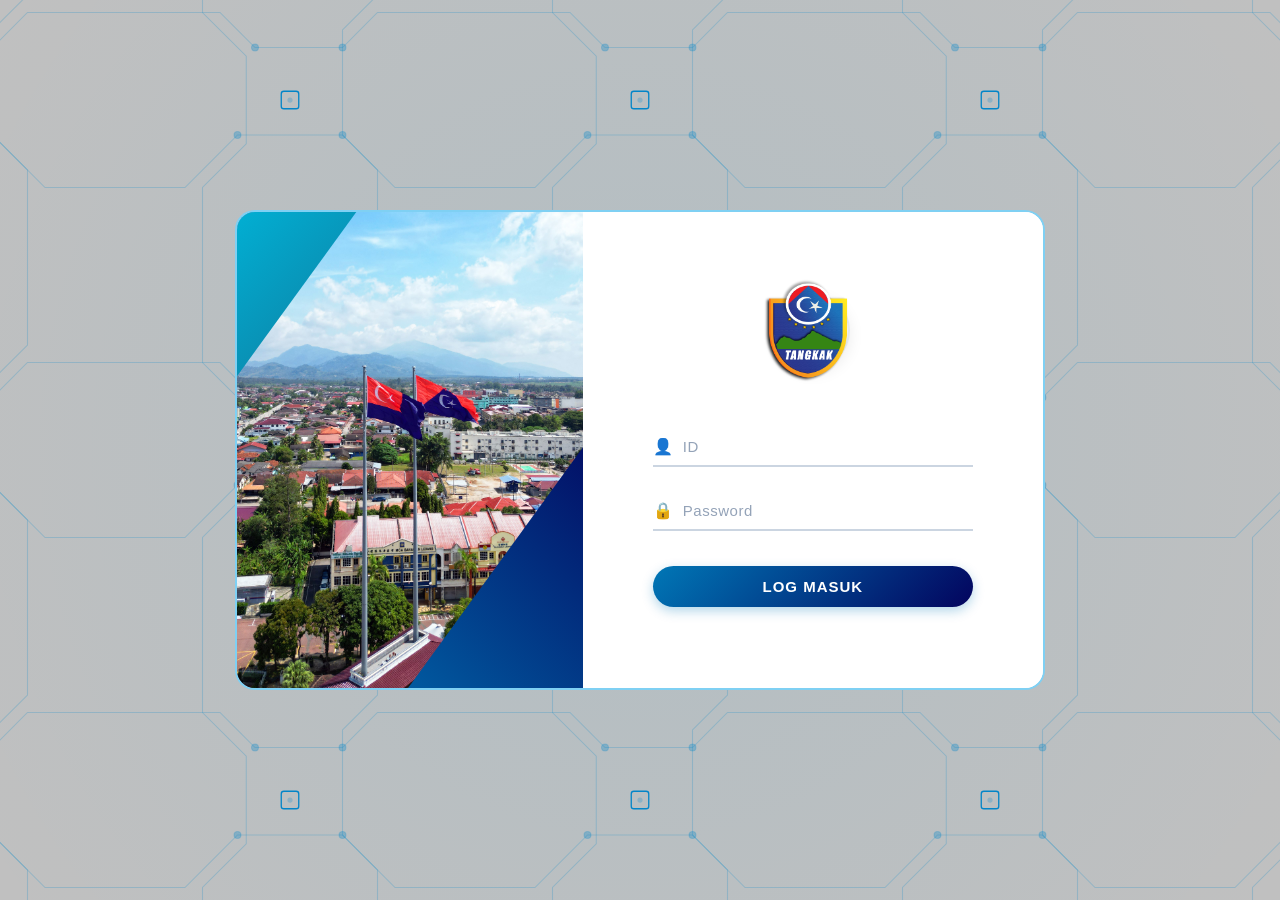
==== index.html @ 4dfd121d "Add files via upload" ====
<!DOCTYPE html>
<html lang="ms">
<head>
    <meta charset="UTF-8">
    <meta name="viewport" content="width=device-width, initial-scale=1.0">
    <title>pdtalbum.com - Login</title>
    <link rel="stylesheet" href="css/style.css">
</head>
<body>

    <!-- Kad Utama Log Masuk -->
    <div class="login-wrapper">
        <div class="login-container">
            
            <!-- Bahagian Kiri: Bentuk Geometri Biru, Bayang & Gambar -->
            <div class="left-banner">
                <!-- Lapisan Bayang untuk Efek Timbul -->
                <div class="shape-shadow-1"></div>
                <div class="shape-shadow-2"></div>

                <!-- Gambar Utama di Belakang -->
                <div class="banner-content">
                    <img src="img/img3.jpeg" alt="Ilustrasi" class="banner-image">
                </div>

                <!-- Dua Segi Tiga yang akan bergerak dan menjadi bingkai -->
                <div class="shape-triangle-top"></div>
                <div class="shape-triangle-bottom"></div>
            </div>

            <!-- Bahagian Kanan: Borang Log Masuk -->
            <div class="right-form-section">
                
                <!-- Logo di atas borang -->
                <div class="form-logo">
                    <img src="img/img1.png" alt="Jata Tangkak">
                </div>

                <!-- Borang log masuk biasa di mana anda boleh taip ID & Password anda -->
                <form id="loginForm" class="modern-form">
                    
                    <div class="input-box">
                        <span class="input-icon">👤</span>
                        <input type="text" id="username" name="username" placeholder="ID" required autocomplete="off">
                    </div>

                    <div class="input-box">
                        <span class="input-icon">🔒</span>
                        <input type="password" id="password" name="password" placeholder="Password" required>
                    </div>

                    <button type="submit" class="login-btn">LOG MASUK</button>
                </form>

            </div>

        </div>
    </div>

    <!-- Pautan ke fail JavaScript luaran -->
    <script src="js/script.js"></script>

</body>
</html>
---- css/style.css ----
/* CSS Document */

* {
    box-sizing: border-box;
    margin: 0;
    padding: 0;
    font-family: 'Segoe UI', Tahoma, Geneva, Verdana, sans-serif;
}

body {
    background-color:silver;
    background-image: 
        radial-gradient(circle at 50% 50%, rgba(14, 165, 233, 0.08) 0%, transparent 100%),
        url("data:image/svg+xml,%3Csvg xmlns='http://www.w3.org/2000/svg' width='400' height='400' viewBox='0 0 400 400'%3E%3Cg fill='none' stroke='%230284c7' stroke-opacity='0.22' stroke-width='1.2'%3E%3Cpath d='M0 100 h120 l40 40 h100 l40 -40 h100' /%3E%3Cpath d='M0 300 h80 l60 -60 h120 l60 60 h80' /%3E%3Cpath d='M100 0 v100 l50 50 v100 l-50 50 v100' /%3E%3Cpath d='M300 0 v80 l-40 40 v120 l40 40 v120' /%3E%3Ccircle cx='160' cy='140' r='4' fill='%230284c7' fill-opacity='0.3' /%3E%3Ccircle cx='260' cy='140' r='4' fill='%230284c7' fill-opacity='0.3' /%3E%3Ccircle cx='140' cy='240' r='4' fill='%230284c7' fill-opacity='0.3' /%3E%3Ccircle cx='260' cy='240' r='4' fill='%230284c7' fill-opacity='0.3' /%3E%3C/g%3E%3Cg fill='%230284c7' fill-opacity='0.25'%3E%3Crect x='190' y='190' width='20' height='20' rx='3' fill='none' stroke='%230284c7' stroke-width='1.5' /%3E%3Ccircle cx='200' cy='200' r='3' /%3E%3C/g%3E%3C/svg%3E");
    background-size: auto, 350px 350px;
    background-repeat: repeat;
    background-position: center;
    height: 100vh;
    display: flex;
    justify-content: center;
    align-items: center;
    position: relative;
}

/* ==========================================
   HALAMAN LOG MASUK (LOGIN PAGE)
   ========================================== */
.login-wrapper {
    width: 100%;
    max-width: 850px;
    padding: 20px;
}

/* Kesan Cahaya Berkeliling Kotak Login */
@keyframes borderGlowPulse {
    0% {
        box-shadow: 0 0 10px rgba(0, 162, 232, 0.3), 0 0 20px rgba(0, 162, 232, 0.2), inset 0 0 5px rgba(0, 162, 232, 0.1);
        border-color: rgba(0, 162, 232, 0.5);
    }
    50% {
        box-shadow: 0 0 25px rgba(0, 162, 232, 0.8), 0 0 50px rgba(0, 162, 232, 0.5), 0 0 80px rgba(0, 162, 232, 0.3);
        border-color: rgba(0, 162, 232, 1);
    }
    100% {
        box-shadow: 0 0 10px rgba(0, 162, 232, 0.3), 0 0 20px rgba(0, 162, 232, 0.2), inset 0 0 5px rgba(0, 162, 232, 0.1);
        border-color: rgba(0, 162, 232, 0.5);
    }
}

.login-container {
    background: #ffffff;
    display: flex;
    border-radius: 20px;
    overflow: hidden;
    min-height: 480px;
    border: 2px solid rgba(0, 162, 232, 0.5);
    animation: borderGlowPulse 3s infinite ease-in-out;
}

/* Bahagian Kiri Banner & Animasi Segi Tiga */
.left-banner {
    flex: 1;
    background: #1e3e62;
    position: relative;
    overflow: hidden;
    display: flex;
    justify-content: center;
    align-items: center;
}

.banner-content {
    position: absolute;
    top: 0;
    left: 0;
    width: 100%;
    height: 100%;
    z-index: 1;
}

.banner-image {
    width: 100%;
    height: 100%;
    object-fit: cover;
    opacity: 0;
    animation: fadeInImage 1s ease-out 0.3s forwards;
}

[class^="shape-shadow-"] {
    position: absolute;
    top: 0;
    left: 0;
    width: 100%;
    height: 100%;
    z-index: 5;
    background-color: rgba(0, 0, 0, 0.4);
    filter: blur(8px);
    opacity: 0;
    animation: fadeInShadow 1s ease-out 0.3s forwards;
}

.shape-shadow-1 {
    clip-path: polygon(0 0, 100% 0, 0 100%);
    animation: slideOutTopShadow 1.5s cubic-bezier(0.23, 1, 0.32, 1) forwards;
}

.shape-shadow-2 {
    clip-path: polygon(100% 0, 100% 100%, 0 100%);
    animation: slideOutBottomShadow 1.5s cubic-bezier(0.23, 1, 0.32, 1) forwards;
}

.shape-triangle-top {
    position: absolute;
    top: 0;
    left: 0;
    width: 100%;
    height: 100%;
    z-index: 10;
    background: linear-gradient(135deg, #00b4d8 0%, #1e3e62 80%);
    clip-path: polygon(0 0, 100% 0, 0 100%);
    animation: slideOutTop 1.5s cubic-bezier(0.23, 1, 0.32, 1) forwards;
}

.shape-triangle-bottom {
    position: absolute;
    top: 0;
    left: 0;
    width: 100%;
    height: 100%;
    z-index: 10;
    background: linear-gradient(45deg, #0077b6 0%, #03045e 80%);
    clip-path: polygon(100% 0, 100% 100%, 0 100%);
    animation: slideOutBottom 1.5s cubic-bezier(0.23, 1, 0.32, 1) forwards;
}

/* Keyframes Animasi Banner Kiri */
@keyframes slideOutTop {
    to { transform: translate(-15px, -15px); clip-path: polygon(0 0, 42% 0, 0 42%); }
}

@keyframes slideOutBottom {
    to { transform: translate(15px, 15px); clip-path: polygon(42% 100%, 100% 100%, 100% 42%); }
}

@keyframes slideOutTopShadow {
    to { transform: translate(-10px, -10px); clip-path: polygon(0 0, 42% 0, 0 42%); }
}

@keyframes slideOutBottomShadow {
    to { transform: translate(10px, 10px); clip-path: polygon(58% 100%, 100% 100%, 100% 58%); }
}

@keyframes fadeInImage {
    to { opacity: 1; }
}

@keyframes fadeInShadow {
    to { opacity: 1; }
}

/* Bahagian Kanan Borang Log Masuk */
.right-form-section {
    flex: 1.1;
    padding: 50px 40px;
    display: flex;
    flex-direction: column;
    justify-content: center;
    align-items: center;
    background: #ffffff;
}

.form-logo {
    width: 75px;
    height: 75px;
    background: #f8f9fa;
    border-radius: 50%;
    display: flex;
    justify-content: center;
    align-items: center;
    box-shadow: 0 5px 15px rgba(0, 0, 0, 0.08);
    margin-bottom: 60px;
    border: 2px solid #e2e8f0;
}

.form-logo img {
    width: 100px;
    height: auto;
    object-fit: contain;
}

.modern-form {
    width: 100%;
    max-width: 320px;
}

.input-box {
    position: relative;
    margin-bottom: 25px;
    border-bottom: 2px solid #cbd5e1;
    display: flex;
    align-items: center;
    transition: border-color 0.3s;
}

.input-box:focus-within {
    border-color: #0077b6;
}

.input-icon {
    font-size: 16px;
    margin-right: 10px;
    color: #64748b;
}

.input-box input {
    width: 100%;
    padding: 10px 0;
    border: none;
    outline: none;
    font-size: 15px;
    color: #1e293b;
    background: transparent;
}

.input-box input::placeholder {
    color: #94a3b8;
    letter-spacing: 0.5px;
}

.login-btn {
    width: 100%;
    padding: 12px;
    background: linear-gradient(135deg, #0077b6, #03045e);
    border: none;
    border-radius: 25px;
    color: #ffffff;
    font-size: 15px;
    font-weight: bold;
    letter-spacing: 1px;
    cursor: pointer;
    box-shadow: 0 4px 12px rgba(0, 119, 182, 0.3);
    transition: all 0.3s ease;
    margin-top: 10px;
}

.login-btn:hover {
    background: linear-gradient(135deg, #00b4d8, #0077b6);
    box-shadow: 0 6px 15px rgba(0, 180, 216, 0.4);
    transform: translateY(-2px);
}


/* ==========================================
   HALAMAN ALBUM / GALERI (GALLERY PAGE)
   ========================================== */
body.gallery-page {
    background-color: #f4f7f6;
    color: #2c3e50;
    display: block;
    height: auto;
    min-height: 100vh;
    padding-bottom: 50px;
}

.gallery-nav {
    display: flex;
    justify-content: space-between;
    align-items: center;
    padding: 25px 50px;
    background: #ffffff;
    border-bottom: 1px solid #e2e8f0;
}

.nav-left {
    display: flex;
    flex-direction: column;
}

.brand-name {
    font-weight: bold;
    font-size: 18px;
    letter-spacing: -0.5px;
    color: #1e3e62;
}

.nav-location {
    font-size: 12px;
    color: #64748b;
}

.nav-links {
    display: flex;
    align-items: center;
    gap: 30px;
}

.nav-links a {
    text-decoration: none;
    color: #475569;
    font-size: 14px;
    font-weight: 500;
    transition: color 0.2s;
}

.nav-links a:hover, .nav-links a.active {
    color: #0077b6;
}

.logout-link {
    background:#4C8CD9;
    color: white !important;
    padding: 8px 16px;
    border-radius: 6px;
    transition: background 0.3s;
}

.logout-link:hover {
    background: #334155;
}

.gallery-container {
    max-width: 1200px;
    margin: 40px auto;
    padding: 0 30px;
}

.gallery-header-section {
    display: flex;
    justify-content: space-between;
    align-items: flex-end;
    margin-bottom: 45px;
}

.sub-title {
    font-size: 12px;
    text-transform: uppercase;
    letter-spacing: 1px;
    color: #94a3b8;
    font-weight: 600;
}

.gallery-header-section h1 {
    font-size: 42px;
    font-weight: 800;
    color: #1e3e62; /* Ditukar daripada cadetblue kepada biru gelap agar lebih jelas */
    letter-spacing: -1px;
    margin-top: 5px;
}

.header-right p {
    max-width: 280px;
    font-size: 14px;
    color: #475569; /* Ditukar agar mudah dibaca */
    line-height: 1.5;
    text-align: right;
}

/* Bento Grid Gallery */
.bento-grid {
    display: grid;
    grid-template-columns: repeat(3, 1fr);
    grid-auto-rows: 240px;
    gap: 20px;
}

.grid-item {
    background: #ffffff;
    border-radius: 16px;
    overflow: hidden;
    box-shadow: 0 4px 20px rgba(0, 0, 0, 0.04);
    transition: transform 0.3s ease, box-shadow 0.3s ease;
    position: relative;
}

.grid-item:hover {
    transform: translateY(-4px);
    box-shadow: 0 10px 30px rgba(0, 0, 0, 0.08);
}

.gallery-img {
    width: 100%;
    height: 100%;
    object-fit: cover;
    display: block;
    transition: transform 0.4s ease;
}

.grid-item:hover .gallery-img {
    transform: scale(1.05);
}

.download-btn {
    position: absolute;
    bottom: 15px;
    right: 15px;
    background: rgba(15, 23, 42, 0.75); /* Warna gelap separa telus yang elegan */
    backdrop-filter: blur(6px); /* Kesan kabur moden di belakang butang */
    color: #ffffff;
    padding: 8px 16px;
    border-radius: 8px;
    text-decoration: none;
    font-size: 13px;
    font-weight: 500;
    letter-spacing: 0.3px;
    border: 1px solid rgba(255, 255, 255, 0.15);
    box-shadow: 0 4px 12px rgba(0, 0, 0, 0.15);
    transition: all 0.3s ease;
    z-index: 10;
}

.download-btn:hover {
    background: rgba(15, 23, 42, 0.95);
    transform: translateY(-2px); /* Kesan terapung sedikit apabila tetikus melintas */
    box-shadow: 0 6px 16px rgba(0, 0, 0, 0.25);
    border-color: rgba(255, 255, 255, 0.3);
}

/* Folder Album Grid */
.folder-grid {
    display: grid;
    grid-template-columns: repeat(auto-fill, minmax(250px, 1fr));
    gap: 30px;
    margin-top: 20px;
}

.folder-card {
    background: transparent !important;
    border: none !important;
    box-shadow: none !important;
    padding: 10px !important;
    display: flex;
    flex-direction: column;
    align-items: center;
    cursor: pointer;
    transition: transform 0.2s ease;
    text-decoration: none;
}

.folder-card:hover {
    transform: translateY(-8px);
}

.folder-graphic {
    width: 200px;
    height: 150px;
    display: flex;
    justify-content: center;
    align-items: center;
    margin-bottom: 8px;
    transition: transform 0.3s ease;
}

.folder-svg {
    width: 100%;
    height: 100%;
}

.folder-info {
    text-align: center;
}

.folder-info h3 {
    margin: 0;
    font-size: 20px;
    color: #1e293b;
    font-weight: 600;
}

.photo-badge {
    font-size: 12px;
    color: #64748b;
}

.folder-card:hover .folder-graphic {
    transform: scale(1.1) translateY(-6px);
}

/* ==========================================
   POP-UP MODAL
   ========================================== */
.modal {
    display: none;
    position: fixed;
    top: 0;
    left: 0;
    width: 100%;
    height: 100%;
    background: rgba(15, 23, 42, 0.75);
    backdrop-filter: blur(6px);
    z-index: 1000;
    justify-content: center;
    align-items: center;
    padding: 20px;
}

.modal-content {
    background: #ffffff;
    width: 100%;
    max-width: 900px;
    max-height: 85vh;
    border-radius: 20px;
    overflow: hidden;
    display: flex;
    flex-direction: column;
    box-shadow: 0 25px 50px rgba(0, 0, 0, 0.3);
    animation: popUp 0.3s ease-out;
}

@keyframes popUp {
    from { transform: scale(0.85); opacity: 0; }
    to { transform: scale(1); opacity: 1; }
}

.modal-header {
    padding: 20px 25px;
    background: #03045e;
    color: #ffffff;
    display: flex;
    justify-content: space-between;
    align-items: center;
}

.modal-header h2 {
    font-size: 20px;
}

.close-btn {
    font-size: 30px;
    cursor: pointer;
    color: #94a3b8;
    transition: color 0.2s;
}

.close-btn:hover {
    color: #ffffff;
}

.modal-body {
    padding: 25px;
    overflow-y: auto;
}

.modal-grid {
    display: grid;
    grid-template-columns: repeat(auto-fill, minmax(240px, 1fr));
    gap: 15px;
}

.modal-img-card {
    position: relative;
    border-radius: 12px;
    overflow: hidden;
    height: 180px;
    box-shadow: 0 4px 10px rgba(0,0,0,0.1);
}

.modal-img-card img {
    width: 100%;
    height: 100%;
    object-fit: cover;
}

/* --- Kesan Cahaya Berkeliling & Latar Belakang Grafik --- */

/* Animasi garis cahaya mengelilingi kotak borang */
@keyframes borderGlow {
    0% {
        box-shadow: 0 0 5px rgba(0, 150, 255, 0.3), 
                    0 0 10px rgba(0, 150, 255, 0.2),
                    inset 0 0 5px rgba(0, 150, 255, 0.1);
        border-color: rgba(0, 150, 255, 0.4);
    }
    50% {
        box-shadow: 0 0 20px rgba(0, 162, 232, 0.8), 
                    0 0 40px rgba(0, 162, 232, 0.5),
                    0 0 60px rgba(0, 162, 232, 0.3);
        border-color: rgba(0, 162, 232, 1);
    }
    100% {
        box-shadow: 0 0 5px rgba(0, 150, 255, 0.3), 
                    0 0 10px rgba(0, 150, 255, 0.2),
                    inset 0 0 5px rgba(0, 150, 255, 0.1);
        border-color: rgba(0, 150, 255, 0.4);
    }
}

/* Kelas untuk kotak borang utama (Login Card) */
.login-card {
    position: relative;
    border: 2px solid rgba(0, 162, 232, 0.4);
    animation: borderGlow 3s infinite ease-in-out;
    /* Pastikan sifat asal kekal (background putih, border-radius, dsb) */
    background: #ffffff;
    border-radius: 20px;
    overflow: hidden;
}

/* Animasi kelipan garis pada latar belakang berunsur grafik (Tech Grid/Lines) */
@keyframes bgLineGlow {
    0%, 100% {
        opacity: 0.3;
        filter: drop-shadow(0 0 2px rgba(0, 162, 232, 0.2));
    }
    50% {
        opacity: 0.9;
        filter: drop-shadow(0 0 8px rgba(0, 162, 232, 0.8)) drop-shadow(0 0 15px rgba(0, 162, 232, 0.5));
    }
}

/* Sasaran pada elemen latar belakang grafik anda (ubah selector mengikut class background anda, cth: .bg-pattern atau .tech-background) */
body.login-page, .bg-graphic-pattern {
    position: relative;
}

/* Jika latar belakang menggunakan SVG atau elemen garis grafik */
.bg-graphic-pattern path, .bg-graphic-pattern line, .tech-grid-line {
    animation: bgLineGlow 4s infinite ease-in-out;
}

/* --- 1. Kesan Garis Cahaya Mengelilingi Kotak Form (.login-container) --- */
@keyframes borderGlowPulse {
    0% {
        box-shadow: 0 0 10px rgba(0, 162, 232, 0.3), 
                    0 0 20px rgba(0, 162, 232, 0.2), 
                    inset 0 0 5px rgba(0, 162, 232, 0.1);
        border-color: rgba(0, 162, 232, 0.5);
    }
    50% {
        box-shadow: 0 0 25px rgba(0, 162, 232, 0.8), 
                    0 0 50px rgba(0, 162, 232, 0.5), 
                    0 0 80px rgba(0, 162, 232, 0.3);
        border-color: rgba(0, 162, 232, 1);
    }
    100% {
        box-shadow: 0 0 10px rgba(0, 162, 232, 0.3), 
                    0 0 20px rgba(0, 162, 232, 0.2), 
                    inset 0 0 5px rgba(0, 162, 232, 0.1);
        border-color: rgba(0, 162, 232, 0.5);
    }
}

.login-container {
    border: 2px solid rgba(0, 162, 232, 0.5);
    animation: borderGlowPulse 3s infinite ease-in-out;
    border-radius: 20px; /* Pastikan sudut melengkung selari dengan rekaan asal */
    overflow: hidden;    /* Mengelakkan elemen anak terkeluar dari sempadan border */
}


/* --- 2. Kesan Cahaya pada Garis Latar Belakang (Background Graphic) --- */
@keyframes bgGlowEffect {
    0%, 100% {
        opacity: 0.4;
        filter: drop-shadow(0 0 2px rgba(0, 162, 232, 0.3));
    }
    50% {
        opacity: 1;
        filter: drop-shadow(0 0 10px rgba(0, 162, 232, 0.8)) 
                drop-shadow(0 0 20px rgba(0, 162, 232, 0.5));
    }
}

/* Sasaran pada elemen latar belakang badan (atau kelas corak grafik anda) */
body {
    position: relative;
}

/* Jika background anda menggunakan SVG, elemen path, atau garis kelas tertentu */
body svg path, body .bg-graphic-line, body .shape-bg {
    animation: bgGlowEffect 4s infinite ease-in-out;
}

/* Kontena untuk meletakkan butang 3 titik pada sudut gambar */
.image-action-container {
    position: absolute;
    top: 12px;
    right: 12px;
    z-index: 20;
}

/* Butang 3 Titik Bertindih */
.menu-trigger-btn {
    background: rgba(15, 23, 42, 0.7);
    color: #ffffff;
    border: 1px solid rgba(255, 255, 255, 0.2);
    width: 34px;
    height: 34px;
    border-radius: 50%;
    font-size: 16px;
    font-weight: bold;
    cursor: pointer;
    display: flex;
    align-items: center;
    justify-content: center;
    backdrop-filter: blur(4px);
    transition: all 0.2s ease;
}

.menu-trigger-btn:hover {
    background: rgba(15, 23, 42, 0.95);
    transform: scale(1.05);
}

/* Kotak Menu Pilihan (Dropdown) */
.action-dropdown-menu {
    display: none;
    position: absolute;
    right: 0;
    top: 42px;
    background: #ffffff;
    border-radius: 8px;
    box-shadow: 0 10px 25px rgba(0, 0, 0, 0.15);
    width: 130px;
    overflow: hidden;
    z-index: 30;
    border: 1px solid #e2e8f0;
    animation: fadeInMenu 0.2s ease;
}

.action-dropdown-menu.show {
    display: block;
}

/* Pilihan di dalam menu */
.action-dropdown-menu a,
.action-dropdown-menu button {
    display: block;
    width: 100%;
    padding: 10px 14px;
    text-align: left;
    background: none;
    border: none;
    font-size: 13px;
    color: #1e293b;
    text-decoration: none;
    cursor: pointer;
    transition: background 0.15s;
}

.action-dropdown-menu a:hover,
.action-dropdown-menu button:hover {
    background: #f1f5f9;
}

.action-dropdown-menu button.delete-option {
    color: #ef4444; /* Warna merah untuk pilihan padam */
    border-top: 1px solid #f1f5f9;
}

@keyframes fadeInMenu {
    from { opacity: 0; transform: translateY(-5px); }
    to { opacity: 1; transform: translateY(0); }
}

/* Kontena untuk meletakkan butang 3 titik */
.image-action-container {
    position: absolute;
    top: 12px;
    right: 12px;
    z-index: 20;
}

/* Butang 3 Titik Bertindih */
.menu-trigger-btn {
    background: rgba(15, 23, 42, 0.7);
    color: #ffffff;
    border: 1px solid rgba(255, 255, 255, 0.2);
    width: 34px;
    height: 34px;
    border-radius: 50%;
    font-size: 16px;
    font-weight: bold;
    cursor: pointer;
    display: flex;
    align-items: center;
    justify-content: center;
    backdrop-filter: blur(4px);
    transition: all 0.2s ease;
}

.menu-trigger-btn:hover {
    background: rgba(15, 23, 42, 0.95);
    transform: scale(1.05);
}

/* Kotak Menu Pilihan (Dropdown) */
.action-dropdown-menu {
    display: none;
    position: absolute;
    right: 0;
    top: 42px;
    background: #ffffff;
    border-radius: 8px;
    box-shadow: 0 10px 25px rgba(0, 0, 0, 0.15);
    width: 130px;
    overflow: hidden;
    z-index: 30;
    border: 1px solid #e2e8f0;
}

.action-dropdown-menu.show {
    display: block;
}

/* Pilihan di dalam menu */
.action-dropdown-menu a,
.action-dropdown-menu button {
    display: block;
    width: 100%;
    padding: 10px 14px;
    text-align: left;
    background: none;
    border: none;
    font-size: 13px;
    color: #1e293b;
    text-decoration: none;
    cursor: pointer;
    transition: background 0.15s;
}

.action-dropdown-menu a:hover,
.action-dropdown-menu button:hover {
    background: #f1f5f9;
}

.action-dropdown-menu button.delete-option {
    color: #ef4444;
    border-top: 1px solid #f1f5f9;
}
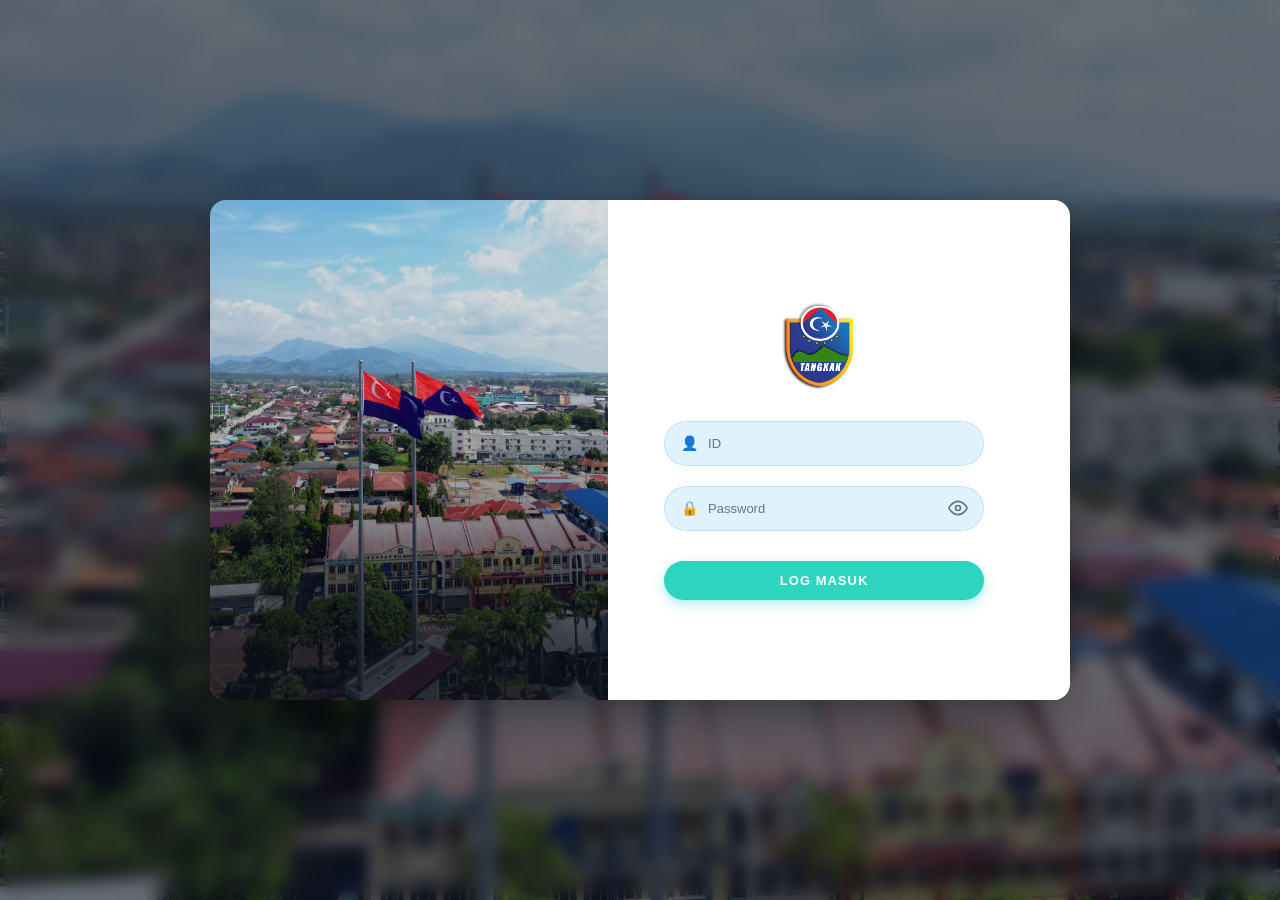
==== commit a85e58c0: "Add files via upload" ====
--- a/index.html
+++ b/index.html
@@ -4,9 +4,40 @@
     <meta charset="UTF-8">
     <meta name="viewport" content="width=device-width, initial-scale=1.0">
     <title>pdtalbum.com - Login</title>
+    
+    <!-- Google Fonts: Montserrat & Inter -->
+    <link rel="preconnect" href="https://fonts.googleapis.com">
+    <link rel="preconnect" href="https://fonts.gstatic.com" crossorigin>
+    <link href="https://fonts.googleapis.com/css2?family=Inter:wght@400;500;600&family=Montserrat:wght@600;700;800&display=swap" rel="stylesheet">
+    
     <link rel="stylesheet" href="css/style.css">
+    
+    <!-- Sedikit gaya tambahan khas untuk butang toggle password -->
+    <style>
+        .password-box {
+            position: relative;
+            display: flex;
+            align-items: center;
+        }
+        .password-box input {
+            width: 100%;
+            padding-right: 45px; /* Ruang untuk ikon mata */
+        }
+        .toggle-password-btn {
+            position: absolute;
+            right: 15px;
+            background: none;
+            border: none;
+            cursor: pointer;
+            color: #64748b;
+            padding: 0;
+            display: flex;
+            align-items: center;
+            justify-content: center;
+        }
+    </style>
 </head>
-<body>
+<body class="login-page">
 
     <!-- Kad Utama Log Masuk -->
     <div class="login-wrapper">
@@ -44,9 +75,16 @@
                         <input type="text" id="username" name="username" placeholder="ID" required autocomplete="off">
                     </div>
 
-                    <div class="input-box">
+                    <div class="input-box password-box">
                         <span class="input-icon">🔒</span>
                         <input type="password" id="password" name="password" placeholder="Password" required>
+                        <button type="button" id="togglePasswordBtn" class="toggle-password-btn" onclick="togglePasswordVisibility()">
+                            <!-- Ikon Mata SVG (Biasa) -->
+                            <svg width="20" height="20" viewBox="0 0 24 24" fill="none" stroke="currentColor" stroke-width="2" stroke-linecap="round" stroke-linejoin="round">
+                                <path d="M1 12s4-8 11-8 11 8 11 8-4 8-11 8-11-8-11-8z"></path>
+                                <circle cx="12" cy="12" r="3"></circle>
+                            </svg>
+                        </button>
                     </div>
 
                     <button type="submit" class="login-btn">LOG MASUK</button>
--- a/css/style.css
+++ b/css/style.css
@@ -1,4 +1,7 @@
 /* CSS Document */
+html {
+    scroll-behavior: smooth;
+}
 
 * {
     box-sizing: border-box;
@@ -7,446 +10,627 @@
     font-family: 'Segoe UI', Tahoma, Geneva, Verdana, sans-serif;
 }
 
-body {
-    background-color:silver;
-    background-image: 
-        radial-gradient(circle at 50% 50%, rgba(14, 165, 233, 0.08) 0%, transparent 100%),
-        url("data:image/svg+xml,%3Csvg xmlns='http://www.w3.org/2000/svg' width='400' height='400' viewBox='0 0 400 400'%3E%3Cg fill='none' stroke='%230284c7' stroke-opacity='0.22' stroke-width='1.2'%3E%3Cpath d='M0 100 h120 l40 40 h100 l40 -40 h100' /%3E%3Cpath d='M0 300 h80 l60 -60 h120 l60 60 h80' /%3E%3Cpath d='M100 0 v100 l50 50 v100 l-50 50 v100' /%3E%3Cpath d='M300 0 v80 l-40 40 v120 l40 40 v120' /%3E%3Ccircle cx='160' cy='140' r='4' fill='%230284c7' fill-opacity='0.3' /%3E%3Ccircle cx='260' cy='140' r='4' fill='%230284c7' fill-opacity='0.3' /%3E%3Ccircle cx='140' cy='240' r='4' fill='%230284c7' fill-opacity='0.3' /%3E%3Ccircle cx='260' cy='240' r='4' fill='%230284c7' fill-opacity='0.3' /%3E%3C/g%3E%3Cg fill='%230284c7' fill-opacity='0.25'%3E%3Crect x='190' y='190' width='20' height='20' rx='3' fill='none' stroke='%230284c7' stroke-width='1.5' /%3E%3Ccircle cx='200' cy='200' r='3' /%3E%3C/g%3E%3C/svg%3E");
-    background-size: auto, 350px 350px;
-    background-repeat: repeat;
+/* ==========================================================
+   GAYA KHUSUS HALAMAN LOG MASUK
+   ========================================================== */
+
+body.login-page {
+    background: #628993;
+    background-image: url('../img/img3.jpeg');
+    background-size: cover;
     background-position: center;
     height: 100vh;
     display: flex;
     justify-content: center;
     align-items: center;
-    position: relative;
-}
-
-/* ==========================================
-   HALAMAN LOG MASUK (LOGIN PAGE)
-   ========================================== */
+    overflow: hidden;
+    position: relative;
+}
+
+body.login-page::before {
+    content: '';
+    position: absolute;
+    top: 0; left: 0; width: 100%; height: 100%;
+    background: rgba(11, 15, 25, 0.6);
+    backdrop-filter: blur(8px);
+    z-index: 1;
+}
+
 .login-wrapper {
     width: 100%;
-    max-width: 850px;
+    max-width: 900px;
     padding: 20px;
-}
-
-/* Kesan Cahaya Berkeliling Kotak Login */
-@keyframes borderGlowPulse {
-    0% {
-        box-shadow: 0 0 10px rgba(0, 162, 232, 0.3), 0 0 20px rgba(0, 162, 232, 0.2), inset 0 0 5px rgba(0, 162, 232, 0.1);
-        border-color: rgba(0, 162, 232, 0.5);
-    }
-    50% {
-        box-shadow: 0 0 25px rgba(0, 162, 232, 0.8), 0 0 50px rgba(0, 162, 232, 0.5), 0 0 80px rgba(0, 162, 232, 0.3);
-        border-color: rgba(0, 162, 232, 1);
-    }
-    100% {
-        box-shadow: 0 0 10px rgba(0, 162, 232, 0.3), 0 0 20px rgba(0, 162, 232, 0.2), inset 0 0 5px rgba(0, 162, 232, 0.1);
-        border-color: rgba(0, 162, 232, 0.5);
-    }
+    position: relative;
+    z-index: 2;
 }
 
 .login-container {
     background: #ffffff;
-    display: flex;
-    border-radius: 20px;
+    border-radius: 16px;
+    box-shadow: 0 25px 50px -12px rgba(0, 0, 0, 0.5);
+    display: flex;
     overflow: hidden;
-    min-height: 480px;
-    border: 2px solid rgba(0, 162, 232, 0.5);
-    animation: borderGlowPulse 3s infinite ease-in-out;
-}
-
-/* Bahagian Kiri Banner & Animasi Segi Tiga */
+    height: 500px;
+    position: relative;
+}
+
+.right-form-section {
+    flex: 1;
+    padding: 50px 50px;
+    display: flex;
+    flex-direction: column;
+    justify-content: center;
+    align-items: center;
+    background: #ffffff;
+    z-index: 3;
+}
+
+.form-title {
+    font-size: 24px;
+    font-weight: 800;
+    color: #1e293b;
+    letter-spacing: 1px;
+    margin-bottom: 25px;
+    text-transform: uppercase;
+    text-align: center;
+}
+
+.modern-form {
+    width: 100%;
+    max-width: 320px;
+}
+
+.input-box {
+    position: relative;
+    margin-bottom: 20px;
+    background: #e0f2fe;
+    border-radius: 30px;
+    display: flex;
+    align-items: center;
+    padding: 4px 16px;
+    border: 1px solid rgba(2, 132, 199, 0.15);
+    transition: all 0.3s ease;
+}
+
+.input-box:focus-within {
+    background: #ffffff;
+    border-color: #0284c7;
+    box-shadow: 0 0 0 3px rgba(2, 132, 199, 0.15);
+}
+
+.input-icon {
+    font-size: 14px;
+    margin-right: 10px;
+    color: #0284c7;
+}
+
+.input-box input {
+    width: 100%;
+    border: none;
+    outline: none;
+    padding: 10px 0;
+    font-size: 13px;
+    color: #1e293b;
+    background: transparent;
+    font-weight: 500;
+}
+
+.input-box input::placeholder {
+    color: #64748b;
+    font-weight: 400;
+}
+
+.login-btn {
+    width: 100%;
+    background: #2dd4bf;
+    color: #ffffff;
+    border: none;
+    padding: 12px;
+    border-radius: 30px;
+    font-weight: 700;
+    font-size: 13px;
+    letter-spacing: 1px;
+    cursor: pointer;
+    box-shadow: 0 4px 12px rgba(45, 212, 191, 0.4);
+    transition: all 0.25s ease;
+    margin-top: 10px;
+}
+
+.login-btn:hover {
+    background: #14b8a6;
+    transform: translateY(-2px);
+    box-shadow: 0 6px 16px rgba(45, 212, 191, 0.6);
+}
+
 .left-banner {
-    flex: 1;
-    background: #1e3e62;
+    flex: 1.2;
     position: relative;
     overflow: hidden;
+    background: #0b0f19;
+}
+
+.banner-content {
+    width: 100%;
+    height: 100%;
+    position: relative;
+}
+
+.banner-image {
+    width: 100%;
+    height: 100%;
+    object-fit: cover;
+    display: block;
+    filter: brightness(0.95);
+}
+
+.left-banner::after {
+    content: '';
+    position: absolute;
+    top: 0; left: 0; width: 100%; height: 100%;
+    background: linear-gradient(to top, rgba(11, 15, 25, 0.8) 10%, rgba(11, 15, 25, 0.1) 60%);
+    z-index: 2;
+}
+
+.banner-overlay-text {
+    position: absolute;
+    bottom: 35px;
+    left: 40px;
+    z-index: 3;
+    color: #ffffff;
+}
+
+.banner-overlay-text h2 {
+    font-size: 32px;
+    font-weight: 900;
+    letter-spacing: 1px;
+    text-transform: uppercase;
+    margin-bottom: 4px;
+    text-shadow: 0 2px 4px rgba(0,0,0,0.3);
+}
+
+.banner-overlay-text p {
+    font-size: 12px;
+    letter-spacing: 2px;
+    color: #e2e8f0;
+    font-weight: 600;
+    text-transform: uppercase;
+}
+
+@media (min-width: 769px) {
+    .right-form-section {
+        clip-path: polygon(0 0, 88% 0, 100% 8%, 90% 18%, 98% 30%, 87% 42%, 96% 55%, 88% 68%, 95% 82%, 87% 92%, 98% 100%, 0 100%);
+        padding-right: 80px;
+    }
+}
+
+.form-logo {
+    margin-bottom: 30px;
+    width: 100%;
     display: flex;
     justify-content: center;
-    align-items: center;
-}
-
-.banner-content {
+}
+
+.form-logo img {
+    width: 90px;
+    height: 90px;
+    object-fit: contain;
+    display: block;
+}
+
+
+/* ==========================================================
+   BAHAGIAN 2: HALAMAN GALERI / ALBUM
+   ========================================================== */
+
+/* Gunakan pembungkus div khas untuk animasi masuk supaya body tidak terjejas */
+body.gallery-page {
+    background-color: #0b0f19;
+    color: #f8fafc;
+    min-height: 100vh;
+}
+
+/* Kelas kontena animasi masuk halaman galeri */
+.page-transition-wrapper {
+    animation: fadeInFromBottom 1s cubic-bezier(0.16, 1, 0.3, 1) forwards;
+    width: 100%;
+}
+
+@keyframes fadeInFromBottom {
+    0% {
+        opacity: 0;
+        transform: translateY(30px);
+    }
+    100% {
+        opacity: 1;
+        transform: translateY(0);
+    }
+}
+
+/* --- 1. TETAPAN NAV BAR (FIXED & TELUS) --- */
+
+.gallery-nav {
+    display: flex;
+    justify-content: space-between;
+    align-items: center;
+    padding: 20px 50px;
+    background: rgba(11, 15, 25, 0.75); /* Warna latar belakang telus */
+    position: fixed;
+    top: 0;
+    left: 0;
+    width: 100%;
+    z-index: 9999;
+    backdrop-filter: blur(12px);
+    -webkit-backdrop-filter: blur(12px);
+    border-bottom: 1px solid rgba(255, 255, 255, 0.08);
+}
+
+.nav-left {
+    display: flex;
+    flex-direction: column;
+}
+
+.brand-name {
+    font-weight: 800;
+    font-size: 16px;
+    letter-spacing: 2px;
+    color: #ffffff;
+}
+
+.nav-location {
+    font-size: 11px;
+    color: #94a3b8;
+    text-transform: uppercase;
+    letter-spacing: 1px;
+}
+
+.nav-categories {
+    display: flex;
+    align-items: center;
+    gap: 30px;
+}
+
+.nav-categories a {
+    text-decoration: none;
+    color: #94a3b8;
+    font-size: 13px;
+    text-transform: uppercase;
+    letter-spacing: 1px;
+    font-weight: 600;
+    transition: color 0.2s;
+}
+
+.nav-categories a:hover {
+    color: #ffffff;
+}
+
+.logout-btn {
+    background: rgba(239, 68, 68, 0.15);
+    color: #ef4444 !important;
+    padding: 6px 14px;
+    border-radius: 4px;
+    border: 1px solid rgba(239, 68, 68, 0.3);
+}
+
+.logout-btn:hover {
+    background: #ef4444;
+    color: #ffffff !important;
+}
+
+.hero-section {
+    position: relative;
+    height: 90vh;
+    background: url('../img/pic4.jpg') no-repeat center center/cover;
+    display: flex;
+    align-items: flex-end;
+    padding: 60px 80px;
+    margin-top: 80px;
+}
+
+.hero-overlay {
     position: absolute;
     top: 0;
     left: 0;
     width: 100%;
     height: 100%;
-    z-index: 1;
-}
-
-.banner-image {
-    width: 100%;
-    height: 100%;
-    object-fit: cover;
-    opacity: 0;
-    animation: fadeInImage 1s ease-out 0.3s forwards;
-}
-
-[class^="shape-shadow-"] {
-    position: absolute;
-    top: 0;
-    left: 0;
-    width: 100%;
-    height: 100%;
-    z-index: 5;
-    background-color: rgba(0, 0, 0, 0.4);
-    filter: blur(8px);
-    opacity: 0;
-    animation: fadeInShadow 1s ease-out 0.3s forwards;
-}
-
-.shape-shadow-1 {
-    clip-path: polygon(0 0, 100% 0, 0 100%);
-    animation: slideOutTopShadow 1.5s cubic-bezier(0.23, 1, 0.32, 1) forwards;
-}
-
-.shape-shadow-2 {
-    clip-path: polygon(100% 0, 100% 100%, 0 100%);
-    animation: slideOutBottomShadow 1.5s cubic-bezier(0.23, 1, 0.32, 1) forwards;
-}
-
-.shape-triangle-top {
-    position: absolute;
-    top: 0;
-    left: 0;
-    width: 100%;
-    height: 100%;
-    z-index: 10;
-    background: linear-gradient(135deg, #00b4d8 0%, #1e3e62 80%);
-    clip-path: polygon(0 0, 100% 0, 0 100%);
-    animation: slideOutTop 1.5s cubic-bezier(0.23, 1, 0.32, 1) forwards;
-}
-
-.shape-triangle-bottom {
-    position: absolute;
-    top: 0;
-    left: 0;
-    width: 100%;
-    height: 100%;
-    z-index: 10;
-    background: linear-gradient(45deg, #0077b6 0%, #03045e 80%);
-    clip-path: polygon(100% 0, 100% 100%, 0 100%);
-    animation: slideOutBottom 1.5s cubic-bezier(0.23, 1, 0.32, 1) forwards;
-}
-
-/* Keyframes Animasi Banner Kiri */
-@keyframes slideOutTop {
-    to { transform: translate(-15px, -15px); clip-path: polygon(0 0, 42% 0, 0 42%); }
-}
-
-@keyframes slideOutBottom {
-    to { transform: translate(15px, 15px); clip-path: polygon(42% 100%, 100% 100%, 100% 42%); }
-}
-
-@keyframes slideOutTopShadow {
-    to { transform: translate(-10px, -10px); clip-path: polygon(0 0, 42% 0, 0 42%); }
-}
-
-@keyframes slideOutBottomShadow {
-    to { transform: translate(10px, 10px); clip-path: polygon(58% 100%, 100% 100%, 100% 58%); }
-}
-
-@keyframes fadeInImage {
-    to { opacity: 1; }
-}
-
-@keyframes fadeInShadow {
-    to { opacity: 1; }
-}
-
-/* Bahagian Kanan Borang Log Masuk */
-.right-form-section {
-    flex: 1.1;
-    padding: 50px 40px;
-    display: flex;
-    flex-direction: column;
-    justify-content: center;
-    align-items: center;
-    background: #ffffff;
-}
-
-.form-logo {
-    width: 75px;
-    height: 75px;
-    background: #f8f9fa;
-    border-radius: 50%;
-    display: flex;
-    justify-content: center;
-    align-items: center;
-    box-shadow: 0 5px 15px rgba(0, 0, 0, 0.08);
-    margin-bottom: 60px;
-    border: 2px solid #e2e8f0;
-}
-
-.form-logo img {
-    width: 100px;
-    height: auto;
-    object-fit: contain;
-}
-
-.modern-form {
-    width: 100%;
-    max-width: 320px;
-}
-
-.input-box {
-    position: relative;
-    margin-bottom: 25px;
-    border-bottom: 2px solid #cbd5e1;
-    display: flex;
-    align-items: center;
-    transition: border-color 0.3s;
-}
-
-.input-box:focus-within {
-    border-color: #0077b6;
-}
-
-.input-icon {
-    font-size: 16px;
-    margin-right: 10px;
-    color: #64748b;
-}
-
-.input-box input {
-    width: 100%;
-    padding: 10px 0;
-    border: none;
-    outline: none;
-    font-size: 15px;
-    color: #1e293b;
-    background: transparent;
-}
-
-.input-box input::placeholder {
-    color: #94a3b8;
-    letter-spacing: 0.5px;
-}
-
-.login-btn {
-    width: 100%;
-    padding: 12px;
-    background: linear-gradient(135deg, #0077b6, #03045e);
-    border: none;
-    border-radius: 25px;
-    color: #ffffff;
-    font-size: 15px;
-    font-weight: bold;
-    letter-spacing: 1px;
-    cursor: pointer;
-    box-shadow: 0 4px 12px rgba(0, 119, 182, 0.3);
-    transition: all 0.3s ease;
-    margin-top: 10px;
-}
-
-.login-btn:hover {
-    background: linear-gradient(135deg, #00b4d8, #0077b6);
-    box-shadow: 0 6px 15px rgba(0, 180, 216, 0.4);
-    transform: translateY(-2px);
-}
-
-
-/* ==========================================
-   HALAMAN ALBUM / GALERI (GALLERY PAGE)
-   ========================================== */
-body.gallery-page {
-    background-color: #f4f7f6;
-    color: #2c3e50;
-    display: block;
-    height: auto;
-    min-height: 100vh;
-    padding-bottom: 50px;
-}
-
-.gallery-nav {
-    display: flex;
-    justify-content: space-between;
-    align-items: center;
-    padding: 25px 50px;
-    background: #ffffff;
-    border-bottom: 1px solid #e2e8f0;
-}
-
-.nav-left {
-    display: flex;
-    flex-direction: column;
-}
-
-.brand-name {
-    font-weight: bold;
-    font-size: 18px;
-    letter-spacing: -0.5px;
-    color: #1e3e62;
-}
-
-.nav-location {
-    font-size: 12px;
-    color: #64748b;
-}
-
-.nav-links {
-    display: flex;
-    align-items: center;
-    gap: 30px;
-}
-
-.nav-links a {
-    text-decoration: none;
-    color: #475569;
-    font-size: 14px;
-    font-weight: 500;
-    transition: color 0.2s;
-}
-
-.nav-links a:hover, .nav-links a.active {
-    color: #0077b6;
-}
-
-.logout-link {
-    background:#4C8CD9;
-    color: white !important;
-    padding: 8px 16px;
-    border-radius: 6px;
-    transition: background 0.3s;
-}
-
-.logout-link:hover {
-    background: #334155;
-}
-
-.gallery-container {
-    max-width: 1200px;
-    margin: 40px auto;
-    padding: 0 30px;
-}
-
-.gallery-header-section {
+    background: linear-gradient(to top, #0b0f19 10%, rgba(11, 15, 25, 0.4) 60%, rgba(11, 15, 25, 0.8) 100%);
+}
+
+.hero-content {
+    position: relative;
+    z-index: 2;
     display: flex;
     justify-content: space-between;
     align-items: flex-end;
-    margin-bottom: 45px;
-}
-
-.sub-title {
+    width: 100%;
+}
+
+.hero-subtitle {
     font-size: 12px;
-    text-transform: uppercase;
-    letter-spacing: 1px;
+    letter-spacing: 3px;
+    color: #38bdf8;
+    font-weight: 700;
+    text-transform: uppercase;
+    display: block;
+    margin-bottom: 10px;
+}
+
+.hero-title {
+    font-size: 72px;
+    font-weight: 900;
+    line-height: 0.95;
+    letter-spacing: -2px;
+    color: #ffffff;
+    text-transform: uppercase;
+    margin-bottom: 100px;
+    margin-left: 50px;
+}
+
+.hero-details {
+    max-width: 320px;
+    font-size: 13px;
     color: #94a3b8;
+    line-height: 1.6;
+}
+
+.swipe-indicator {
+    margin-top: 15px;
+    font-weight: bold;
+    color: #ffffff;
+    font-size: 12px;
+    letter-spacing: 2px;
+}
+
+.hero-pagination {
+    display: flex;
+    flex-direction: column;
+    gap: 8px;
+    font-size: 13px;
+    color: #64748b;
     font-weight: 600;
 }
 
-.gallery-header-section h1 {
+.hero-pagination .active-page {
+    color: #ffffff;
+    font-size: 18px;
+    font-weight: 800;
+}
+
+
+.gallery-container {
+    max-width: 1300px;
+    margin: 0 auto;
+    padding: 60px 40px;
+}
+
+.recommendation-section {
+    text-align: center;
+    margin-bottom: 80px;
+}
+
+.section-tag {
+    font-size: 20px;
+    text-transform: uppercase;
+    letter-spacing: 2px;
+    color: #64748b;
+    margin-bottom: 5px;
+}
+
+.section-main-title {
+    font-size: 60px;
+    font-weight: 900;
+    text-transform: uppercase;
+    color: #ffffff;
+    margin-bottom: 40px;
+    letter-spacing: 0.5px;
+}
+
+.main-upload-container {
+    background: rgba(30, 41, 59, 0.5);
+    border: 2px dashed rgba(56, 189, 248, 0.4);
+    padding: 25px;
+    border-radius: 12px;
+    margin-bottom: 40px;
+    text-align: center;
+}
+
+.main-upload-container h3 {
+    font-size: 15px;
+    color: #ffffff;
+    margin-bottom: 6px;
+}
+
+.main-upload-container p {
+    font-size: 12px;
+    color: #94a3b8;
+    margin-bottom: 15px;
+}
+
+.upload-controls {
+    display: flex;
+    justify-content: center;
+    align-items: center;
+    gap: 12px;
+}
+
+input[type="file"] {
+    font-size: 12px;
+    color: #94a3b8;
+}
+
+.btn-primary, .btn-secondary {
+    background: #0284c7;
+    color: #ffffff;
+    border: none;
+    padding: 8px 18px;
+    border-radius: 6px;
+    font-weight: 600;
+    font-size: 12px;
+    cursor: pointer;
+    transition: background 0.2s;
+}
+
+.btn-primary:hover {
+    background: #0369a1;
+}
+
+.destinations-grid {
+    display: grid;
+    grid-template-columns: repeat(4, 1fr);
+    gap: 25px;
+}
+
+.destinations-grid > div,
+.destinations-grid > figure,
+.destinations-grid > article,
+.destination-card {
+    position: relative;
+    height: 380px !important;
+    min-height: 380px !important;
+    max-height: 380px !important;
+    border-radius: 12px;
+    overflow: hidden;
+    background: #1e293b;
+    box-shadow: 0 10px 30px rgba(0,0,0,0.5);
+    transition: transform 0.3s ease;
+}
+
+.destinations-grid > div:hover,
+.destinations-grid > figure:hover,
+.destinations-grid > article:hover,
+.destination-card:hover {
+    transform: translateY(-8px);
+}
+
+.destinations-grid img {
+    width: 100% !important;
+    height: 100% !important;
+    object-fit: cover !important;
+    object-position: center !important;
+    display: block !important;
+}
+
+.card-info {
+    position: absolute;
+    bottom: 0;
+    left: 0;
+    width: 100%;
+    padding: 25px 20px;
+    background: linear-gradient(to top, rgba(11, 15, 25, 0.95) 10%, transparent 100%);
+    z-index: 5;
+}
+
+.place-rank {
+    font-size: 11px;
+    text-transform: uppercase;
+    letter-spacing: 1.5px;
+    color: #38bdf8;
+    font-weight: 700;
+}
+
+.place-name {
+    font-size: 16px;
+    font-weight: 700;
+    color: #ffffff;
+    margin-top: 4px;
+}
+
+.promo-banner-section {
+    position: relative;
+    height: 450px;
+    background: url('../img/pic1.jpg') no-repeat center center/cover;
+    border-radius: 16px;
+    display: flex;
+    align-items: center;
+    padding: 60px;
+    margin-bottom: 80px;
+    overflow: hidden;
+}
+
+.promo-banner-section::before {
+    content: '';
+    position: absolute;
+    top: 0; left: 0; width: 100%; height: 100%;
+    background: rgba(11, 15, 25, 0.75);
+}
+
+.promo-content {
+    position: relative;
+    z-index: 2;
+    max-width: 500px;
+}
+
+.promo-content h2 {
     font-size: 42px;
-    font-weight: 800;
-    color: #1e3e62; /* Ditukar daripada cadetblue kepada biru gelap agar lebih jelas */
-    letter-spacing: -1px;
-    margin-top: 5px;
-}
-
-.header-right p {
-    max-width: 280px;
-    font-size: 14px;
-    color: #475569; /* Ditukar agar mudah dibaca */
-    line-height: 1.5;
-    text-align: right;
-}
-
-/* Bento Grid Gallery */
-.bento-grid {
-    display: grid;
-    grid-template-columns: repeat(3, 1fr);
-    grid-auto-rows: 240px;
-    gap: 20px;
-}
-
-.grid-item {
-    background: #ffffff;
-    border-radius: 16px;
-    overflow: hidden;
-    box-shadow: 0 4px 20px rgba(0, 0, 0, 0.04);
-    transition: transform 0.3s ease, box-shadow 0.3s ease;
-    position: relative;
-}
-
-.grid-item:hover {
-    transform: translateY(-4px);
-    box-shadow: 0 10px 30px rgba(0, 0, 0, 0.08);
-}
-
-.gallery-img {
-    width: 100%;
-    height: 100%;
-    object-fit: cover;
-    display: block;
-    transition: transform 0.4s ease;
-}
-
-.grid-item:hover .gallery-img {
-    transform: scale(1.05);
-}
-
-.download-btn {
-    position: absolute;
-    bottom: 15px;
-    right: 15px;
-    background: rgba(15, 23, 42, 0.75); /* Warna gelap separa telus yang elegan */
-    backdrop-filter: blur(6px); /* Kesan kabur moden di belakang butang */
-    color: #ffffff;
-    padding: 8px 16px;
-    border-radius: 8px;
+    font-weight: 900;
+    line-height: 1.1;
+    color: #ffffff;
+    margin-bottom: 20px;
+}
+
+.fun-holiday-btn {
+    display: inline-block;
+    color: #ffffff;
     text-decoration: none;
     font-size: 13px;
-    font-weight: 500;
-    letter-spacing: 0.3px;
-    border: 1px solid rgba(255, 255, 255, 0.15);
-    box-shadow: 0 4px 12px rgba(0, 0, 0, 0.15);
-    transition: all 0.3s ease;
-    z-index: 10;
-}
-
-.download-btn:hover {
-    background: rgba(15, 23, 42, 0.95);
-    transform: translateY(-2px); /* Kesan terapung sedikit apabila tetikus melintas */
-    box-shadow: 0 6px 16px rgba(0, 0, 0, 0.25);
-    border-color: rgba(255, 255, 255, 0.3);
-}
-
-/* Folder Album Grid */
+    font-weight: 700;
+    letter-spacing: 1px;
+    margin-bottom: 15px;
+    background: rgba(56, 189, 248, 0.2);
+    padding: 8px 16px;
+    border-radius: 20px;
+    border: 1px solid rgba(56, 189, 248, 0.4);
+}
+
+.promo-desc {
+    font-size: 13px;
+    color: #94a3b8;
+    line-height: 1.6;
+}
+
+.folder-section {
+    margin-top: 60px;
+}
+
+.folder-header {
+    margin-bottom: 30px;
+}
+
+.folder-header h2 {
+    font-size: 40px;
+    color: #ffffff;
+    font-weight: 700;
+}
+
+.folder-header p {
+    font-size: 13px;
+    color: #94a3b8;
+}
+
 .folder-grid {
     display: grid;
-    grid-template-columns: repeat(auto-fill, minmax(250px, 1fr));
-    gap: 30px;
-    margin-top: 20px;
+    grid-template-columns: repeat(4, 1fr);
+    gap: 20px;
 }
 
 .folder-card {
-    background: transparent !important;
-    border: none !important;
-    box-shadow: none !important;
-    padding: 10px !important;
-    display: flex;
-    flex-direction: column;
-    align-items: center;
+    background: #1e293b;
+    padding: 25px;
+    border-radius: 12px;
+    text-align: center;
     cursor: pointer;
-    transition: transform 0.2s ease;
-    text-decoration: none;
+    border: 1px solid rgba(255, 255, 255, 0.05);
+    transition: all 0.2s ease;
 }
 
 .folder-card:hover {
-    transform: translateY(-8px);
+    background: #334155;
+    transform: translateY(-4px);
 }
 
 .folder-graphic {
-    width: 200px;
-    height: 150px;
-    display: flex;
-    justify-content: center;
-    align-items: center;
-    margin-bottom: 8px;
-    transition: transform 0.3s ease;
+    width: 80px;
+    height: 60px;
+    margin: 0 auto 15px auto;
 }
 
 .folder-svg {
@@ -454,375 +638,201 @@
     height: 100%;
 }
 
-.folder-info {
-    text-align: center;
-}
-
-.folder-info h3 {
-    margin: 0;
+.folder-card h3 {
     font-size: 20px;
-    color: #1e293b;
-    font-weight: 600;
-}
-
-.photo-badge {
-    font-size: 12px;
-    color: #64748b;
-}
-
-.folder-card:hover .folder-graphic {
-    transform: scale(1.1) translateY(-6px);
-}
-
-/* ==========================================
-   POP-UP MODAL
-   ========================================== */
-.modal {
-    display: none;
-    position: fixed;
-    top: 0;
-    left: 0;
-    width: 100%;
-    height: 100%;
-    background: rgba(15, 23, 42, 0.75);
-    backdrop-filter: blur(6px);
-    z-index: 1000;
-    justify-content: center;
-    align-items: center;
-    padding: 20px;
-}
-
-.modal-content {
-    background: #ffffff;
-    width: 100%;
-    max-width: 900px;
-    max-height: 85vh;
-    border-radius: 20px;
-    overflow: hidden;
-    display: flex;
-    flex-direction: column;
-    box-shadow: 0 25px 50px rgba(0, 0, 0, 0.3);
-    animation: popUp 0.3s ease-out;
-}
-
-@keyframes popUp {
-    from { transform: scale(0.85); opacity: 0; }
-    to { transform: scale(1); opacity: 1; }
-}
-
-.modal-header {
-    padding: 20px 25px;
-    background: #03045e;
-    color: #ffffff;
-    display: flex;
-    justify-content: space-between;
-    align-items: center;
-}
-
-.modal-header h2 {
-    font-size: 20px;
-}
-
-.close-btn {
-    font-size: 30px;
-    cursor: pointer;
-    color: #94a3b8;
-    transition: color 0.2s;
-}
-
-.close-btn:hover {
-    color: #ffffff;
-}
-
-.modal-body {
-    padding: 25px;
-    overflow-y: auto;
-}
-
-.modal-grid {
-    display: grid;
-    grid-template-columns: repeat(auto-fill, minmax(240px, 1fr));
-    gap: 15px;
-}
-
-.modal-img-card {
-    position: relative;
-    border-radius: 12px;
-    overflow: hidden;
-    height: 180px;
-    box-shadow: 0 4px 10px rgba(0,0,0,0.1);
-}
-
-.modal-img-card img {
-    width: 100%;
-    height: 100%;
-    object-fit: cover;
-}
-
-/* --- Kesan Cahaya Berkeliling & Latar Belakang Grafik --- */
-
-/* Animasi garis cahaya mengelilingi kotak borang */
-@keyframes borderGlow {
-    0% {
-        box-shadow: 0 0 5px rgba(0, 150, 255, 0.3), 
-                    0 0 10px rgba(0, 150, 255, 0.2),
-                    inset 0 0 5px rgba(0, 150, 255, 0.1);
-        border-color: rgba(0, 150, 255, 0.4);
-    }
-    50% {
-        box-shadow: 0 0 20px rgba(0, 162, 232, 0.8), 
-                    0 0 40px rgba(0, 162, 232, 0.5),
-                    0 0 60px rgba(0, 162, 232, 0.3);
-        border-color: rgba(0, 162, 232, 1);
-    }
-    100% {
-        box-shadow: 0 0 5px rgba(0, 150, 255, 0.3), 
-                    0 0 10px rgba(0, 150, 255, 0.2),
-                    inset 0 0 5px rgba(0, 150, 255, 0.1);
-        border-color: rgba(0, 150, 255, 0.4);
-    }
-}
-
-/* Kelas untuk kotak borang utama (Login Card) */
-.login-card {
-    position: relative;
-    border: 2px solid rgba(0, 162, 232, 0.4);
-    animation: borderGlow 3s infinite ease-in-out;
-    /* Pastikan sifat asal kekal (background putih, border-radius, dsb) */
-    background: #ffffff;
-    border-radius: 20px;
-    overflow: hidden;
-}
-
-/* Animasi kelipan garis pada latar belakang berunsur grafik (Tech Grid/Lines) */
-@keyframes bgLineGlow {
-    0%, 100% {
-        opacity: 0.3;
-        filter: drop-shadow(0 0 2px rgba(0, 162, 232, 0.2));
-    }
-    50% {
-        opacity: 0.9;
-        filter: drop-shadow(0 0 8px rgba(0, 162, 232, 0.8)) drop-shadow(0 0 15px rgba(0, 162, 232, 0.5));
-    }
-}
-
-/* Sasaran pada elemen latar belakang grafik anda (ubah selector mengikut class background anda, cth: .bg-pattern atau .tech-background) */
-body.login-page, .bg-graphic-pattern {
-    position: relative;
-}
-
-/* Jika latar belakang menggunakan SVG atau elemen garis grafik */
-.bg-graphic-pattern path, .bg-graphic-pattern line, .tech-grid-line {
-    animation: bgLineGlow 4s infinite ease-in-out;
-}
-
-/* --- 1. Kesan Garis Cahaya Mengelilingi Kotak Form (.login-container) --- */
-@keyframes borderGlowPulse {
-    0% {
-        box-shadow: 0 0 10px rgba(0, 162, 232, 0.3), 
-                    0 0 20px rgba(0, 162, 232, 0.2), 
-                    inset 0 0 5px rgba(0, 162, 232, 0.1);
-        border-color: rgba(0, 162, 232, 0.5);
-    }
-    50% {
-        box-shadow: 0 0 25px rgba(0, 162, 232, 0.8), 
-                    0 0 50px rgba(0, 162, 232, 0.5), 
-                    0 0 80px rgba(0, 162, 232, 0.3);
-        border-color: rgba(0, 162, 232, 1);
-    }
-    100% {
-        box-shadow: 0 0 10px rgba(0, 162, 232, 0.3), 
-                    0 0 20px rgba(0, 162, 232, 0.2), 
-                    inset 0 0 5px rgba(0, 162, 232, 0.1);
-        border-color: rgba(0, 162, 232, 0.5);
-    }
-}
-
-.login-container {
-    border: 2px solid rgba(0, 162, 232, 0.5);
-    animation: borderGlowPulse 3s infinite ease-in-out;
-    border-radius: 20px; /* Pastikan sudut melengkung selari dengan rekaan asal */
-    overflow: hidden;    /* Mengelakkan elemen anak terkeluar dari sempadan border */
-}
-
-
-/* --- 2. Kesan Cahaya pada Garis Latar Belakang (Background Graphic) --- */
-@keyframes bgGlowEffect {
-    0%, 100% {
-        opacity: 0.4;
-        filter: drop-shadow(0 0 2px rgba(0, 162, 232, 0.3));
-    }
-    50% {
-        opacity: 1;
-        filter: drop-shadow(0 0 10px rgba(0, 162, 232, 0.8)) 
-                drop-shadow(0 0 20px rgba(0, 162, 232, 0.5));
-    }
-}
-
-/* Sasaran pada elemen latar belakang badan (atau kelas corak grafik anda) */
-body {
-    position: relative;
-}
-
-/* Jika background anda menggunakan SVG, elemen path, atau garis kelas tertentu */
-body svg path, body .bg-graphic-line, body .shape-bg {
-    animation: bgGlowEffect 4s infinite ease-in-out;
-}
-
-/* Kontena untuk meletakkan butang 3 titik pada sudut gambar */
+    color: #ffffff;
+}
+
 .image-action-container {
     position: absolute;
     top: 12px;
     right: 12px;
-    z-index: 20;
-}
-
-/* Butang 3 Titik Bertindih */
+    z-index: 10;
+}
+
 .menu-trigger-btn {
-    background: rgba(15, 23, 42, 0.7);
+    background: rgba(11, 15, 25, 0.7);
     color: #ffffff;
     border: 1px solid rgba(255, 255, 255, 0.2);
-    width: 34px;
-    height: 34px;
+    width: 32px;
+    height: 32px;
     border-radius: 50%;
-    font-size: 16px;
+    cursor: pointer;
+    display: flex;
+    align-items: center;
+    justify-content: center;
     font-weight: bold;
-    cursor: pointer;
-    display: flex;
-    align-items: center;
-    justify-content: center;
-    backdrop-filter: blur(4px);
-    transition: all 0.2s ease;
-}
-
-.menu-trigger-btn:hover {
-    background: rgba(15, 23, 42, 0.95);
-    transform: scale(1.05);
-}
-
-/* Kotak Menu Pilihan (Dropdown) */
+}
+
 .action-dropdown-menu {
     display: none;
     position: absolute;
     right: 0;
-    top: 42px;
-    background: #ffffff;
-    border-radius: 8px;
-    box-shadow: 0 10px 25px rgba(0, 0, 0, 0.15);
-    width: 130px;
+    top: 38px;
+    background: #1e293b;
+    border-radius: 6px;
+    box-shadow: 0 10px 20px rgba(0,0,0,0.4);
+    width: 120px;
+    border: 1px solid rgba(255, 255, 255, 0.1);
     overflow: hidden;
-    z-index: 30;
-    border: 1px solid #e2e8f0;
-    animation: fadeInMenu 0.2s ease;
 }
 
 .action-dropdown-menu.show {
     display: block;
 }
 
-/* Pilihan di dalam menu */
-.action-dropdown-menu a,
+.action-dropdown-menu a,  
 .action-dropdown-menu button {
     display: block;
     width: 100%;
-    padding: 10px 14px;
+    padding: 10px;
     text-align: left;
     background: none;
     border: none;
-    font-size: 13px;
-    color: #1e293b;
+    color: #f8fafc;
+    font-size: 12px;
     text-decoration: none;
     cursor: pointer;
-    transition: background 0.15s;
-}
-
-.action-dropdown-menu a:hover,
+}
+
+.action-dropdown-menu a:hover,  
 .action-dropdown-menu button:hover {
-    background: #f1f5f9;
-}
-
-.action-dropdown-menu button.delete-option {
-    color: #ef4444; /* Warna merah untuk pilihan padam */
-    border-top: 1px solid #f1f5f9;
-}
-
-@keyframes fadeInMenu {
-    from { opacity: 0; transform: translateY(-5px); }
-    to { opacity: 1; transform: translateY(0); }
-}
-
-/* Kontena untuk meletakkan butang 3 titik */
-.image-action-container {
-    position: absolute;
-    top: 12px;
-    right: 12px;
-    z-index: 20;
-}
-
-/* Butang 3 Titik Bertindih */
-.menu-trigger-btn {
-    background: rgba(15, 23, 42, 0.7);
-    color: #ffffff;
-    border: 1px solid rgba(255, 255, 255, 0.2);
-    width: 34px;
-    height: 34px;
-    border-radius: 50%;
-    font-size: 16px;
-    font-weight: bold;
-    cursor: pointer;
-    display: flex;
-    align-items: center;
-    justify-content: center;
-    backdrop-filter: blur(4px);
-    transition: all 0.2s ease;
-}
-
-.menu-trigger-btn:hover {
-    background: rgba(15, 23, 42, 0.95);
-    transform: scale(1.05);
-}
-
-/* Kotak Menu Pilihan (Dropdown) */
-.action-dropdown-menu {
-    display: none;
-    position: absolute;
-    right: 0;
-    top: 42px;
-    background: #ffffff;
-    border-radius: 8px;
-    box-shadow: 0 10px 25px rgba(0, 0, 0, 0.15);
-    width: 130px;
-    overflow: hidden;
-    z-index: 30;
-    border: 1px solid #e2e8f0;
-}
-
-.action-dropdown-menu.show {
-    display: block;
-}
-
-/* Pilihan di dalam menu */
-.action-dropdown-menu a,
-.action-dropdown-menu button {
-    display: block;
-    width: 100%;
-    padding: 10px 14px;
-    text-align: left;
-    background: none;
-    border: none;
-    font-size: 13px;
-    color: #1e293b;
-    text-decoration: none;
-    cursor: pointer;
-    transition: background 0.15s;
-}
-
-.action-dropdown-menu a:hover,
-.action-dropdown-menu button:hover {
-    background: #f1f5f9;
+    background: #334155;
 }
 
 .action-dropdown-menu button.delete-option {
     color: #ef4444;
-    border-top: 1px solid #f1f5f9;
-}+}
+
+.modal {
+    display: none;
+    position: fixed;
+    top: 0; left: 0; width: 100%; height: 100%;
+    background: rgba(11, 15, 25, 0.85);
+    backdrop-filter: blur(5px);
+    z-index: 1000;
+    justify-content: center;
+    align-items: center;
+    padding: 20px;
+}
+
+.modal-content {
+    background: #1e293b;
+    width: 100%;
+    max-width: 800px;
+    max-height: 85vh;
+    border-radius: 16px;
+    overflow: hidden;
+    display: flex;
+    flex-direction: column;
+    border: 1px solid rgba(255, 255, 255, 0.1);
+}
+
+.modal-header {
+    padding: 20px 25px;
+    background: #0b0f19;
+    display: flex;
+    justify-content: space-between;
+    align-items: center;
+    border-bottom: 1px solid rgba(255, 255, 255, 0.08);
+}
+
+.modal-header h2 {
+    font-size: 18px;
+    color: #ffffff;
+}
+
+.close-btn {
+    font-size: 24px;
+    color: #94a3b8;
+    cursor: pointer;
+}
+
+.close-btn:hover {
+    color: #ffffff;
+}
+
+.modal-body {
+    padding: 25px;
+    overflow-y: auto;
+}
+
+.modal-upload-box {
+    background: rgba(11, 15, 25, 0.5);
+    padding: 15px;
+    border-radius: 8px;
+    border: 1px dashed rgba(255, 255, 255, 0.2);
+    margin-bottom: 20px;
+    text-align: center;
+}
+
+.modal-upload-box p {
+    font-size: 12px;
+    color: #94a3b8;
+    margin-bottom: 10px;
+}
+
+.modal-grid {
+    display: grid;
+    grid-template-columns: repeat(auto-fill, minmax(200px, 1fr));
+    gap: 15px;
+}
+
+@media (max-width: 1024px) {
+    .folder-grid {
+        grid-template-columns: repeat(2, 1fr);
+    }
+}
+
+@media (max-width: 900px) {
+    .destinations-grid {
+        grid-template-columns: repeat(2, 1fr);
+    }
+    .hero-title {
+        font-size: 48px;
+    }
+}
+
+@media (max-width: 600px) {
+    .folder-grid {
+        grid-template-columns: 1fr;
+    }
+}
+
+@media (max-width: 768px) {
+    .login-container {
+        flex-direction: column;
+        max-width: 380px;
+        margin: 0 auto;
+    }
+     
+    .left-banner {
+        height: 180px;
+        flex: none;
+    }
+     
+    .right-form-section {
+        padding: 35px 25px;
+    }
+}
+
+/* --- 2. TETAPAN ANIMASI MASUK (FADE DARI BAWAH) --- */
+.gallery-main-content {
+    animation: fadeInFromBottom 1s cubic-bezier(0.16, 1, 0.3, 1) forwards;
+    width: 100%;
+}
+
+@keyframes fadeInFromBottom {
+    0% {
+        opacity: 0;
+        transform: translateY(30px);
+    }
+    100% {
+        opacity: 1;
+        transform: translateY(0);
+    }
+}
+/* Sembunyikan Nav Bar apabila modal dibuka */
+body.modal-open .gallery-nav {
+    display: none !important;
+}
